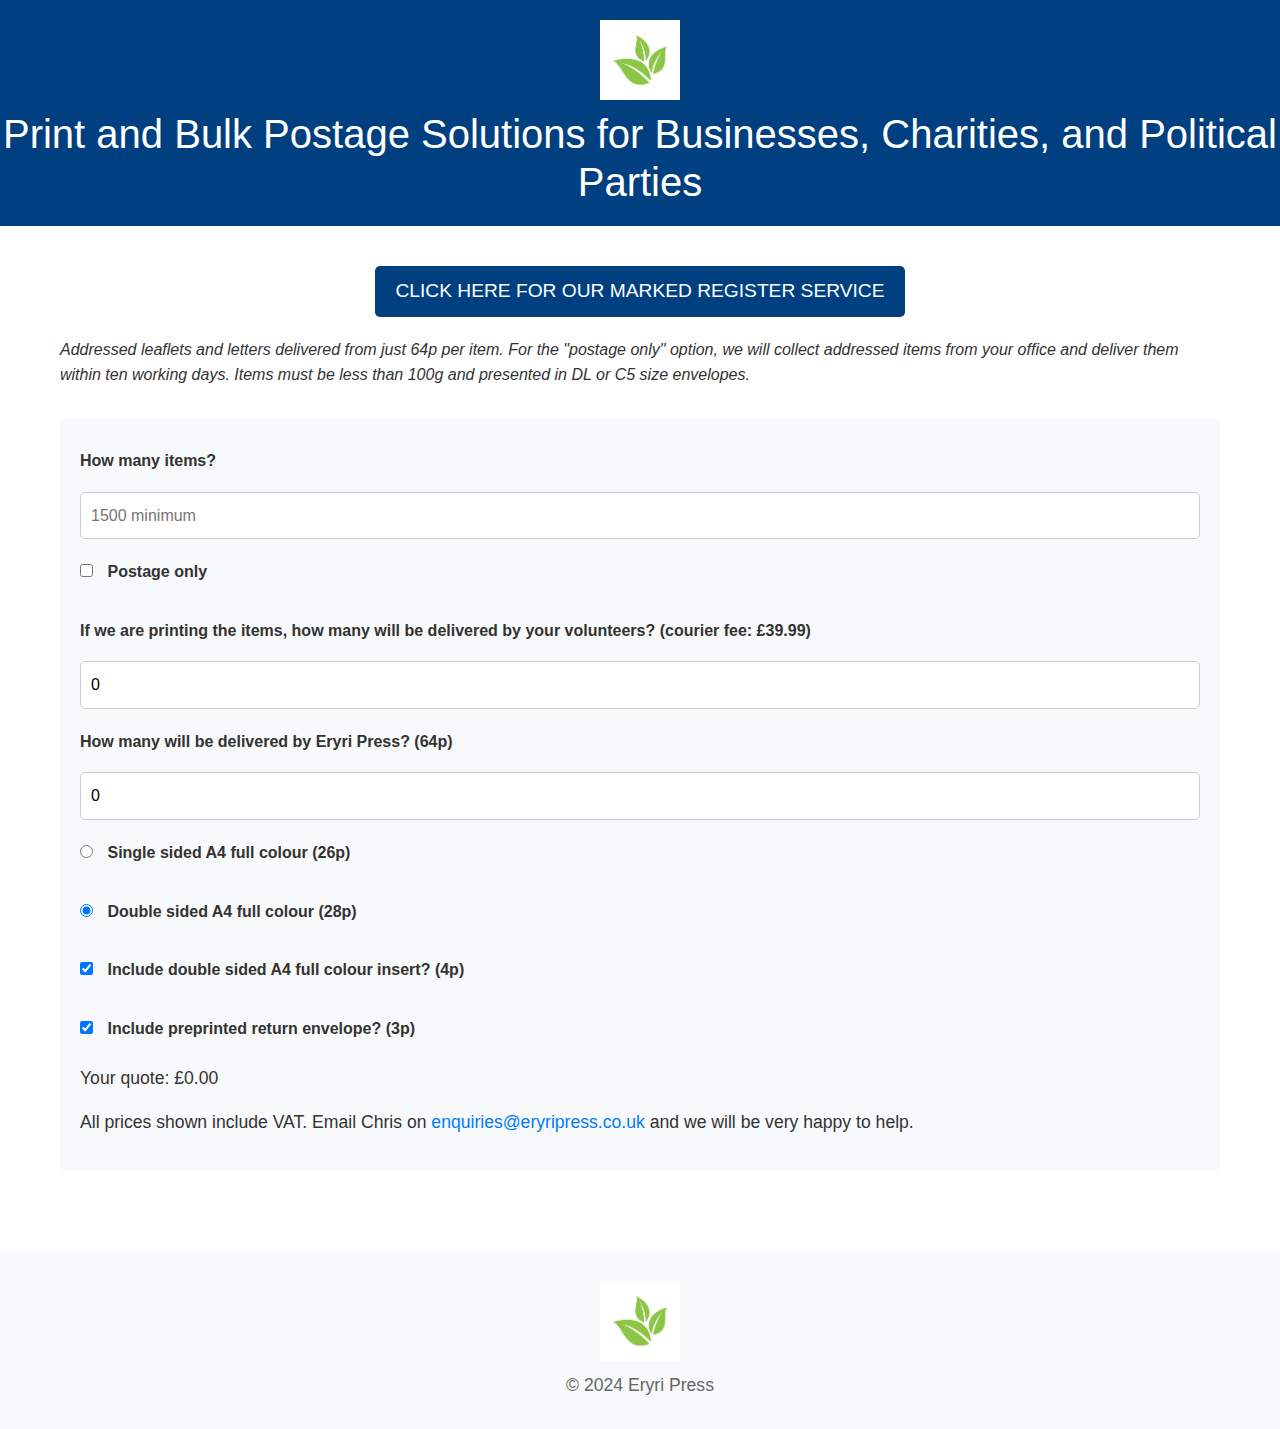
==== index.html @ dcd9df53 "Update index.html" ====
<!DOCTYPE html>
<html lang="en">
<head>
    <meta charset="UTF-8">
    <meta name="viewport" content="width=device-width, initial-scale=1.0">
    <title>Eryri Press</title>
    <link rel="icon" type="image/x-icon" href="./logo.jpg">
    <link rel="stylesheet" href="https://stackpath.bootstrapcdn.com/bootstrap/4.5.2/css/bootstrap.min.css">
    <style>
        body {
            font-family: 'Arial', sans-serif;
            color: #333;
            margin: 0;
            padding: 0;
            line-height: 1.6;
        }
        .header {
            background-color: #004080;
            color: white;
            padding: 20px 0;
            text-align: center;
        }
        .header img {
            height: 80px;
            margin-bottom: 10px;
        }
        .header h1 {
            font-size: 2.5em;
            margin: 0;
        }
        .content {
            padding: 40px 20px;
            max-width: 1200px;
            margin: 0 auto;
        }
        .btn-top {
            background-color: #004080;
            color: white;
            padding: 10px 20px;
            border-radius: 5px;
            text-decoration: none;
            font-size: 1.2em;
            margin-bottom: 20px;
            display: inline-block;
        }
        .btn-top:hover {
            background-color: #003366;
            color: white;
        }
        form {
            background-color: #f8f9fa;
            padding: 20px;
            border-radius: 5px;
            margin-top: 30px;
        }
        form label {
            font-weight: bold;
            margin-top: 10px;
        }
        form input[type="number"] {
            width: 100%;
            padding: 10px;
            margin: 10px 0;
            border: 1px solid #ccc;
            border-radius: 5px;
        }
        .checkbox-label, .radio-label {
            margin-bottom: 15px;
        }
        .checkbox-label input, .radio-label input {
            margin-right: 10px;
        }
        p {
            font-size: 1.1em;
            margin-bottom: 15px;
        }
        .footer {
            background-color: #f8f9fa;
            padding: 20px 0;
            text-align: center;
            margin-top: 40px;
        }
        .footer img {
            height: 80px;
            margin-top: 10px;
        }
        .footer p {
            margin: 10px 0;
            color: #666;
        }
    </style>
</head>
<body>
    <div class="header">
        <img src="./logo.jpg" alt="Eryri Press Logo">
        <h1>Print and Bulk Postage Solutions for Businesses, Charities, and Political Parties</h1>
    </div>

    <div class="content">
        <div class="text-center">
            <a href="https://eryripress.co.uk/data/" class="btn-top">CLICK HERE FOR OUR MARKED REGISTER SERVICE</a>
        </div>
        
        <em>
            Addressed leaflets and letters delivered from just 64p per item. For the "postage only" option, we will collect addressed items from your office and deliver them within ten working days. Items must be less than 100g and presented in DL or C5 size envelopes.
        </em>

        <form>
            <label for="amount">How many items?</label>
            <input id="amount" name="amount" type="number" placeholder="1500 minimum">
        
            <div class="checkbox-label">
                <input type="checkbox" id="postage-only" name="postage-only">
                <label for="postage-only">Postage only</label>
            </div>

            <label for="volunteer-amount">If we are printing the items, how many will be delivered by your volunteers? (courier fee: £39.99)</label>
            <input id="volunteer-amount" name="volunteer-amount" type="number" value="0" min="0" step="1">
            
            <label for="eryri-amount">How many will be delivered by Eryri Press? (64p)</label>
            <input id="eryri-amount" name="eryri-amount" type="number" value="0" readonly>
            
            <div class="radio-label">
                <input type="radio" name="mailing" id="single-sided-full-colour" value="single-sided-full-colour">
                <label for="single-sided-full-colour">Single sided A4 full colour (26p)</label>
            </div>
            <div class="radio-label">
                <input checked type="radio" name="mailing" id="double-sided-full-colour" value="double-sided-full-colour">
                <label for="double-sided-full-colour">Double sided A4 full colour (28p)</label>
            </div>
        
            <div class="checkbox-label">
                <input checked type="checkbox" id="insert" name="insert">
                <label for="insert">Include double sided A4 full colour insert? (4p)</label>
            </div>
            
            <div class="checkbox-label">
                <input checked type="checkbox" id="freepost" name="freepost">
                <label for="freepost">Include preprinted return envelope? (3p)</label>
            </div>
            
            <p>Your quote: <span id="total">£0.00</span></p>
            <p>All prices shown include VAT. Email Chris on <a href="mailto:enquiries@eryripress.co.uk">enquiries@eryripress.co.uk</a> and we will be very happy to help.</p>
        </form>
    </div>

    <div class="footer">
        <img src="./logo.jpg" alt="Eryri Press Logo">
        <p>&copy; 2024 Eryri Press</p>
    </div>
</body>
</html>
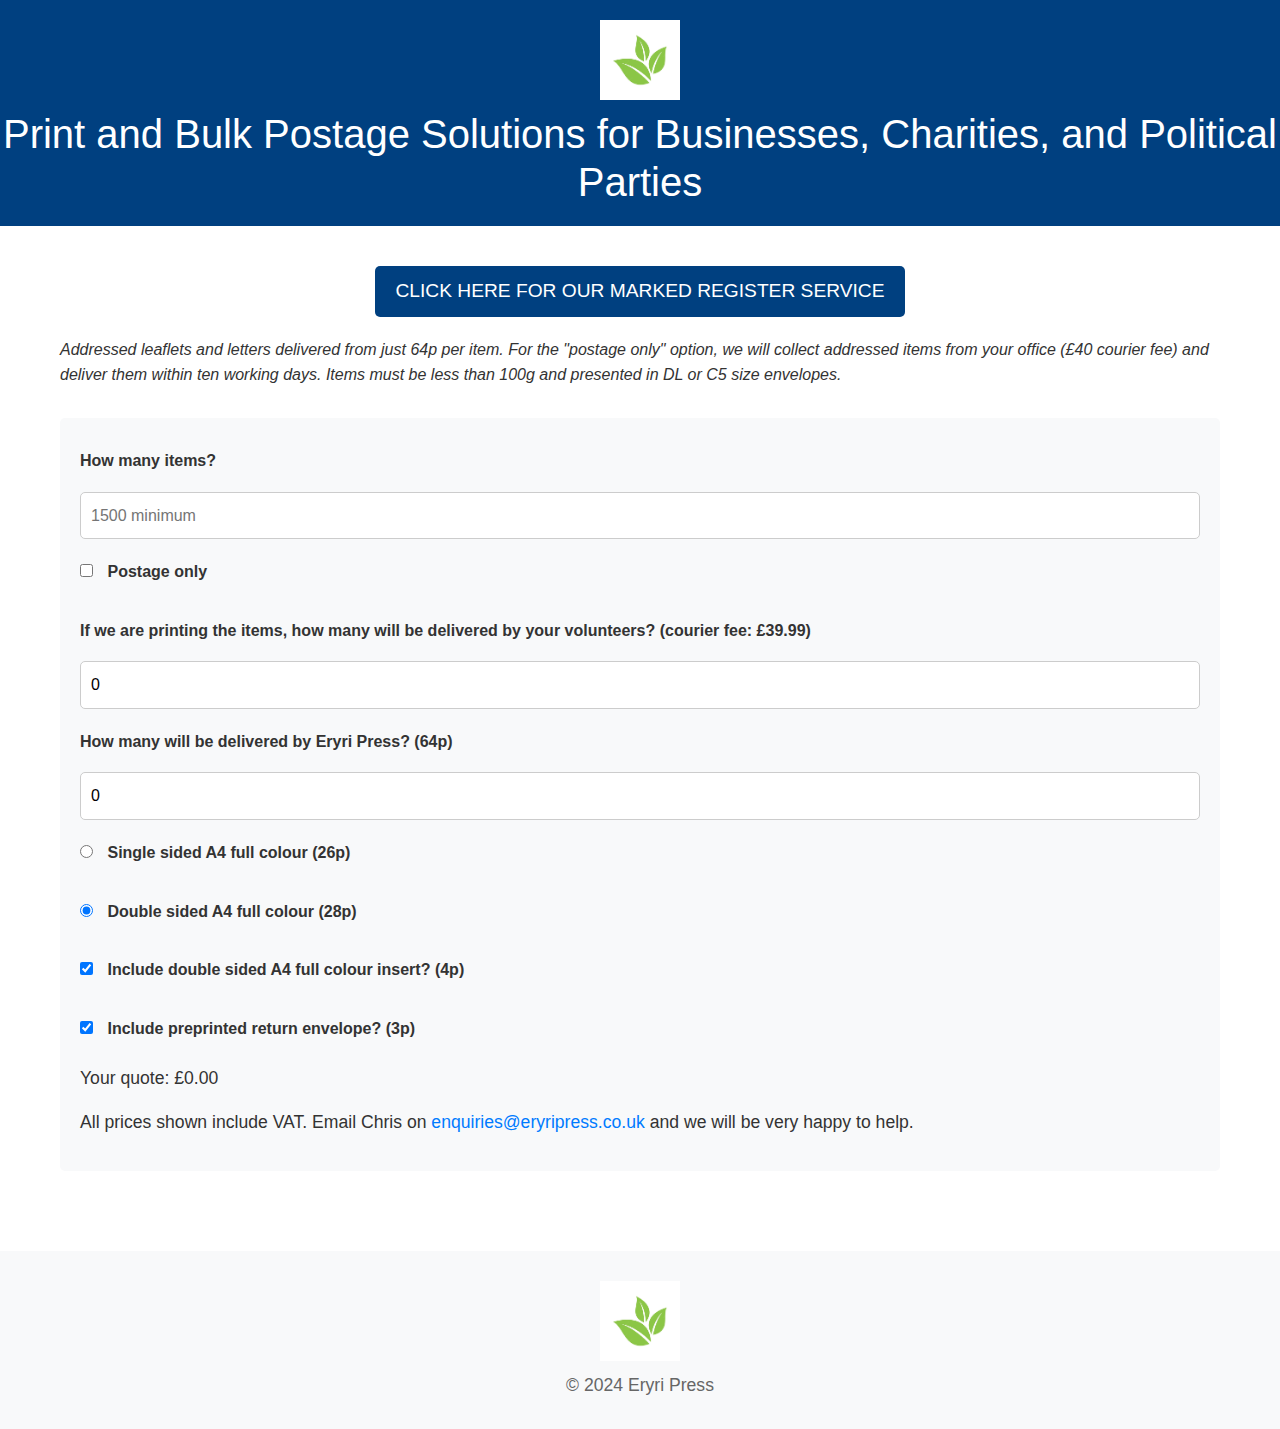
==== commit cdf0d3ad: "Update index.html" ====
--- a/index.html
+++ b/index.html
@@ -102,7 +102,7 @@
         </div>
         
         <em>
-            Addressed leaflets and letters delivered from just 64p per item. For the "postage only" option, we will collect addressed items from your office and deliver them within ten working days. Items must be less than 100g and presented in DL or C5 size envelopes.
+            Addressed leaflets and letters delivered from just 64p per item. For the "postage only" option, we will collect addressed items from your office (£40 courier fee) and deliver them within ten working days. Items must be less than 100g and presented in DL or C5 size envelopes.
         </em>
 
         <form>
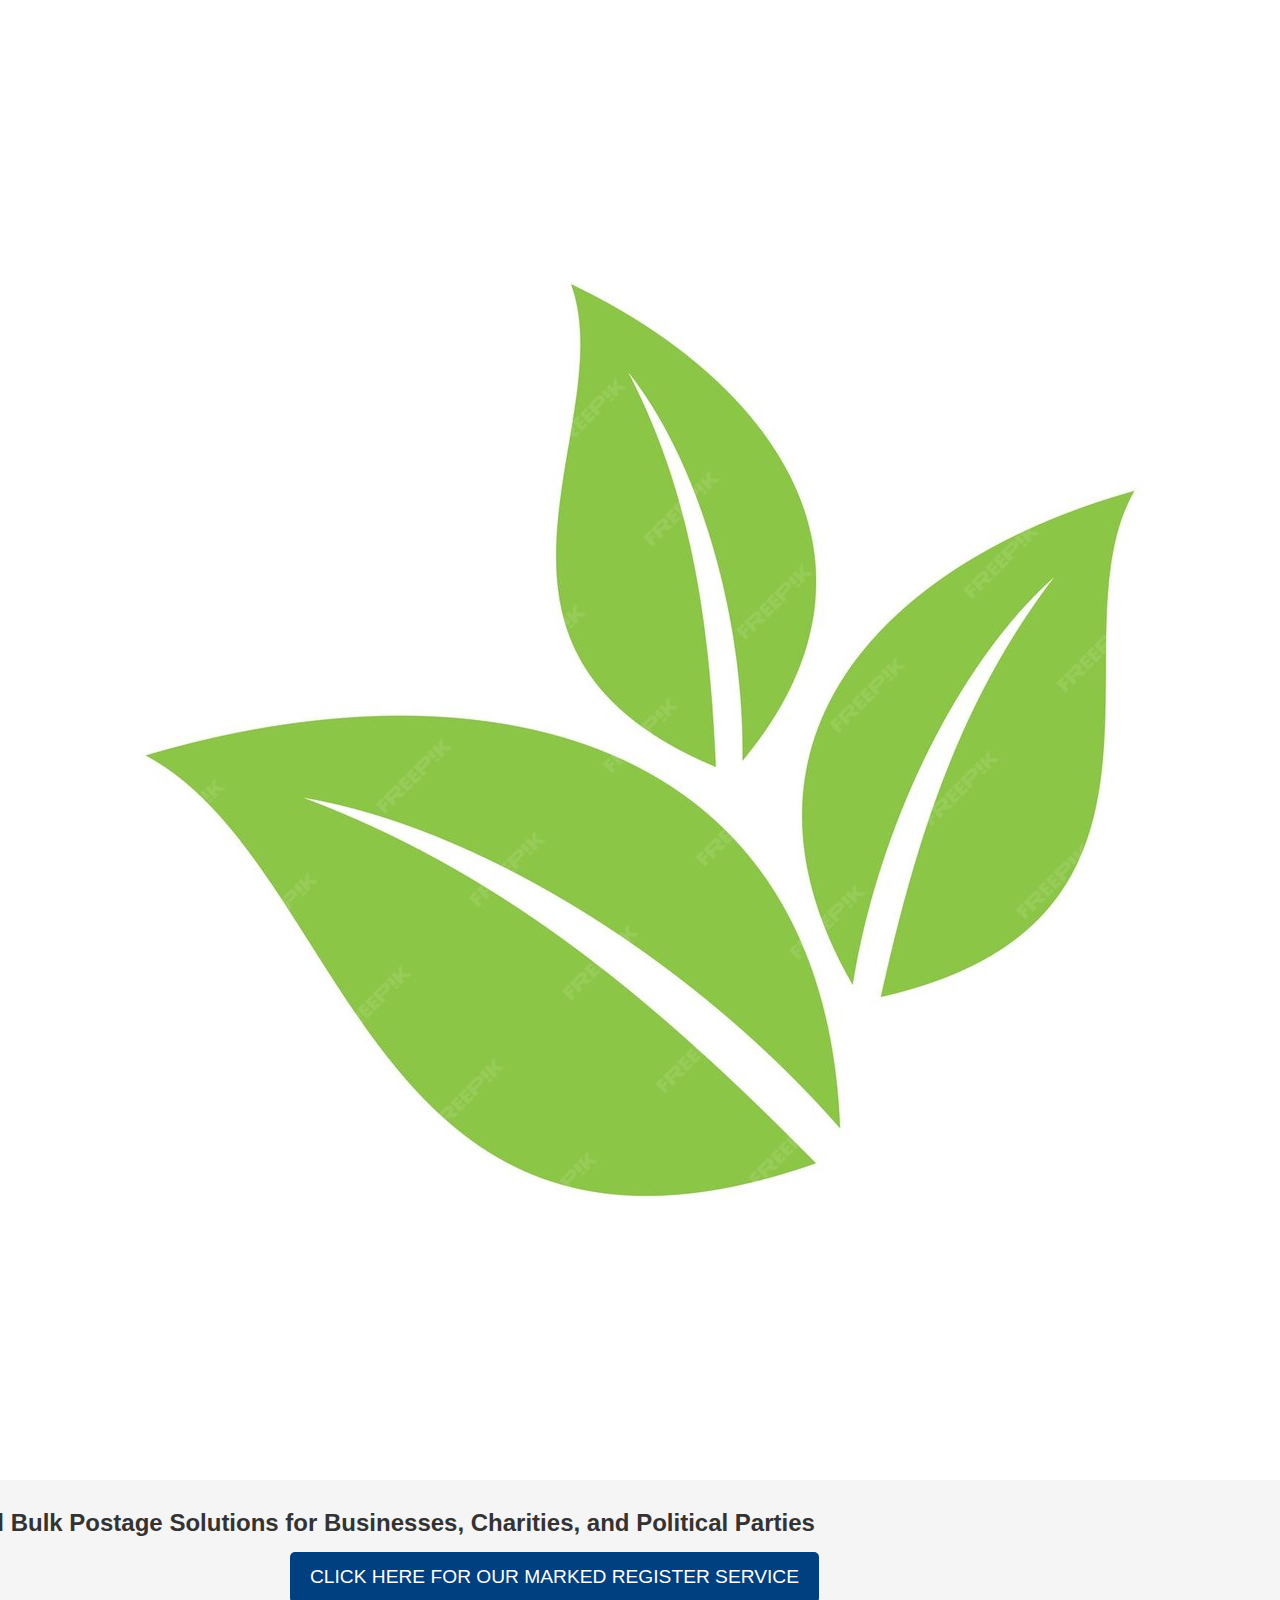
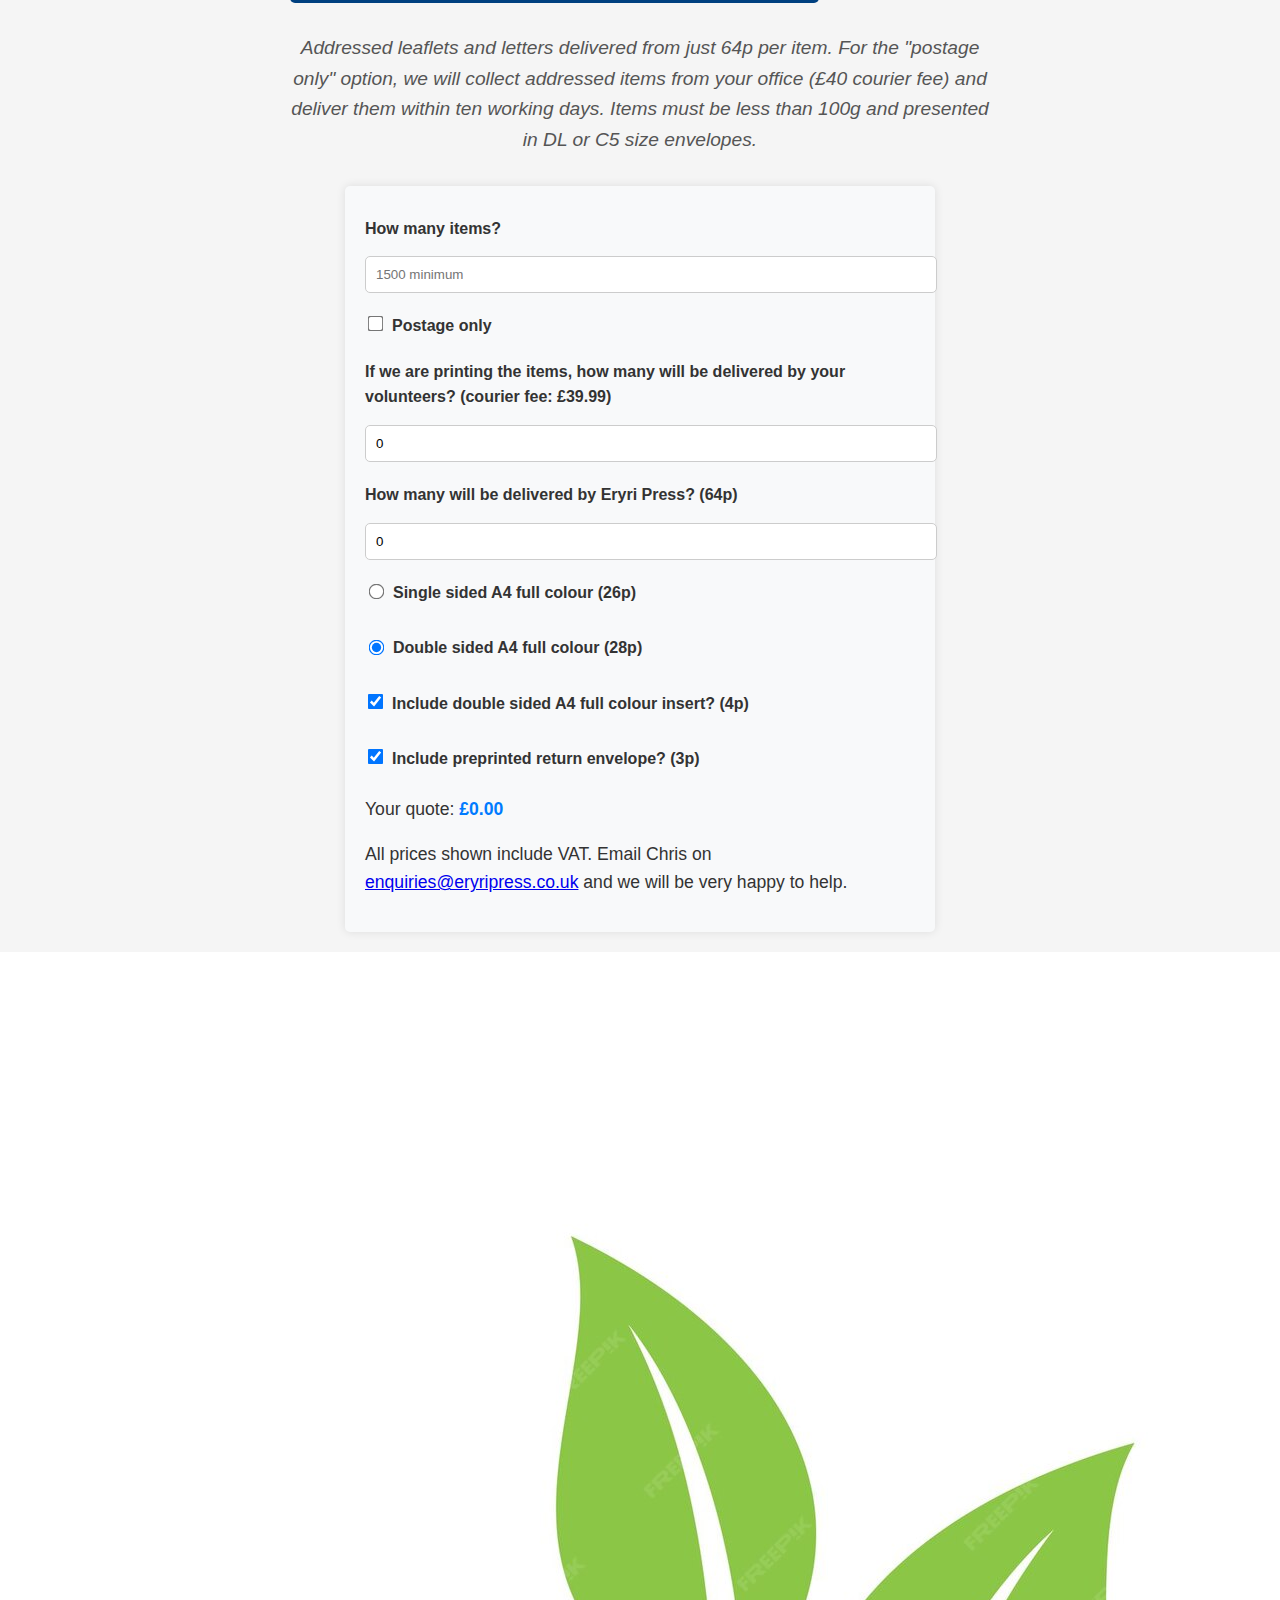
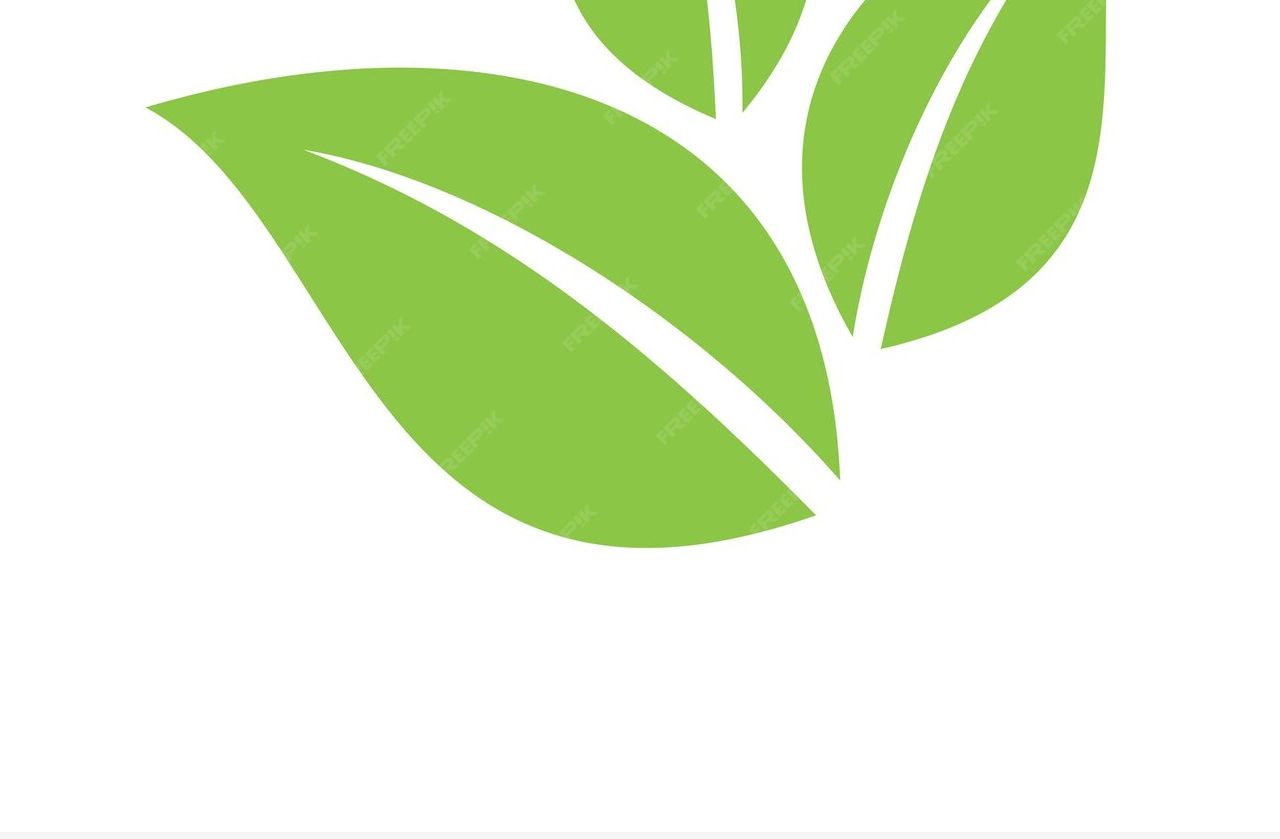
==== commit efce50d7: "wip" ====
--- a/index.html
+++ b/index.html
@@ -1,152 +1,76 @@
 <!DOCTYPE html>
 <html lang="en">
+
 <head>
     <meta charset="UTF-8">
     <meta name="viewport" content="width=device-width, initial-scale=1.0">
     <title>Eryri Press</title>
     <link rel="icon" type="image/x-icon" href="./logo.jpg">
-    <link rel="stylesheet" href="https://stackpath.bootstrapcdn.com/bootstrap/4.5.2/css/bootstrap.min.css">
-    <style>
-        body {
-            font-family: 'Arial', sans-serif;
-            color: #333;
-            margin: 0;
-            padding: 0;
-            line-height: 1.6;
-        }
-        .header {
-            background-color: #004080;
-            color: white;
-            padding: 20px 0;
-            text-align: center;
-        }
-        .header img {
-            height: 80px;
-            margin-bottom: 10px;
-        }
-        .header h1 {
-            font-size: 2.5em;
-            margin: 0;
-        }
-        .content {
-            padding: 40px 20px;
-            max-width: 1200px;
-            margin: 0 auto;
-        }
-        .btn-top {
-            background-color: #004080;
-            color: white;
-            padding: 10px 20px;
-            border-radius: 5px;
-            text-decoration: none;
-            font-size: 1.2em;
-            margin-bottom: 20px;
-            display: inline-block;
-        }
-        .btn-top:hover {
-            background-color: #003366;
-            color: white;
-        }
-        form {
-            background-color: #f8f9fa;
-            padding: 20px;
-            border-radius: 5px;
-            margin-top: 30px;
-        }
-        form label {
-            font-weight: bold;
-            margin-top: 10px;
-        }
-        form input[type="number"] {
-            width: 100%;
-            padding: 10px;
-            margin: 10px 0;
-            border: 1px solid #ccc;
-            border-radius: 5px;
-        }
-        .checkbox-label, .radio-label {
-            margin-bottom: 15px;
-        }
-        .checkbox-label input, .radio-label input {
-            margin-right: 10px;
-        }
-        p {
-            font-size: 1.1em;
-            margin-bottom: 15px;
-        }
-        .footer {
-            background-color: #f8f9fa;
-            padding: 20px 0;
-            text-align: center;
-            margin-top: 40px;
-        }
-        .footer img {
-            height: 80px;
-            margin-top: 10px;
-        }
-        .footer p {
-            margin: 10px 0;
-            color: #666;
-        }
-    </style>
+    <link rel="stylesheet" href="./styles.css">
 </head>
+
 <body>
-    <div class="header">
+    <header>
         <img src="./logo.jpg" alt="Eryri Press Logo">
         <h1>Print and Bulk Postage Solutions for Businesses, Charities, and Political Parties</h1>
-    </div>
-
-    <div class="content">
+    </header>
+    <main>
         <div class="text-center">
             <a href="https://eryripress.co.uk/data/" class="btn-top">CLICK HERE FOR OUR MARKED REGISTER SERVICE</a>
         </div>
-        
+
         <em>
-            Addressed leaflets and letters delivered from just 64p per item. For the "postage only" option, we will collect addressed items from your office (£40 courier fee) and deliver them within ten working days. Items must be less than 100g and presented in DL or C5 size envelopes.
+            Addressed leaflets and letters delivered from just 64p per item. For the "postage only" option, we will
+            collect addressed items from your office (£40 courier fee) and deliver them within ten working days. Items
+            must be less than 100g and presented in DL or C5 size envelopes.
         </em>
 
         <form>
             <label for="amount">How many items?</label>
             <input id="amount" name="amount" type="number" placeholder="1500 minimum">
-        
+
             <div class="checkbox-label">
                 <input type="checkbox" id="postage-only" name="postage-only">
                 <label for="postage-only">Postage only</label>
             </div>
 
-            <label for="volunteer-amount">If we are printing the items, how many will be delivered by your volunteers? (courier fee: £39.99)</label>
+            <label for="volunteer-amount">If we are printing the items, how many will be delivered by your volunteers?
+                (courier fee: £39.99)</label>
             <input id="volunteer-amount" name="volunteer-amount" type="number" value="0" min="0" step="1">
-            
+
             <label for="eryri-amount">How many will be delivered by Eryri Press? (64p)</label>
             <input id="eryri-amount" name="eryri-amount" type="number" value="0" readonly>
-            
+
             <div class="radio-label">
                 <input type="radio" name="mailing" id="single-sided-full-colour" value="single-sided-full-colour">
                 <label for="single-sided-full-colour">Single sided A4 full colour (26p)</label>
             </div>
             <div class="radio-label">
-                <input checked type="radio" name="mailing" id="double-sided-full-colour" value="double-sided-full-colour">
+                <input checked type="radio" name="mailing" id="double-sided-full-colour"
+                    value="double-sided-full-colour">
                 <label for="double-sided-full-colour">Double sided A4 full colour (28p)</label>
             </div>
-        
+
             <div class="checkbox-label">
                 <input checked type="checkbox" id="insert" name="insert">
                 <label for="insert">Include double sided A4 full colour insert? (4p)</label>
             </div>
-            
+
             <div class="checkbox-label">
                 <input checked type="checkbox" id="freepost" name="freepost">
                 <label for="freepost">Include preprinted return envelope? (3p)</label>
             </div>
-            
+
             <p>Your quote: <span id="total">£0.00</span></p>
-            <p>All prices shown include VAT. Email Chris on <a href="mailto:enquiries@eryripress.co.uk">enquiries@eryripress.co.uk</a> and we will be very happy to help.</p>
+            <p>All prices shown include VAT. Email Chris on <a
+                    href="mailto:enquiries@eryripress.co.uk">enquiries@eryripress.co.uk</a> and we will be very happy to
+                help.</p>
         </form>
-    </div>
 
-    <div class="footer">
+    </main>
+    <footer>
         <img src="./logo.jpg" alt="Eryri Press Logo">
-        <p>&copy; 2024 Eryri Press</p>
-    </div>
+    </footer>
 </body>
-</html>
+
+</html>--- a/styles.css
+++ b/styles.css
@@ -0,0 +1,214 @@
+body {
+    font-family: 'Arial', sans-serif;
+    background-color: #f5f5f5;
+    margin: 0;
+    padding: 20px;
+    display: flex;
+    flex-direction: column;
+    align-items: center;
+}
+
+h1 {
+    display: flex;
+    align-items: center;
+    font-size: 1.5em;
+    color: #333;
+    text-align: center;
+    margin-bottom: 10px;
+}
+
+h1 img {
+    margin-right: 20px;
+}
+
+em {
+    display: block;
+    margin: 10px 0;
+    font-size: 1.2em;
+    color: #555;
+    text-align: center;
+    max-width: 700px;
+}
+
+form {
+    background: #fff;
+    padding: 20px;
+    border-radius: 8px;
+    box-shadow: 0 0 10px rgba(0, 0, 0, 0.1);
+    max-width: 550px;
+    margin: 20px auto;
+    width: 100%;
+}
+
+label {
+    display: flex;
+    align-items: center;
+    margin: 10px 0 5px;
+    font-weight: bold;
+    color: #333;
+}
+
+input[type="number"],
+input[type="text"],
+input[type="checkbox"],
+input[type="radio"] {
+    margin-right: 10px;
+}
+
+input[type="number"] {
+    width: calc(100% - 20px);
+    padding: 8px;
+    border: 1px solid #ccc;
+    border-radius: 4px;
+}
+
+input[type="checkbox"],
+input[type="radio"] {
+    transform: scale(1.2);
+    margin-right: 10px;
+}
+
+button {
+    background: #007bff;
+    color: #fff;
+    border: none;
+    padding: 10px 20px;
+    border-radius: 4px;
+    cursor: pointer;
+    font-size: 1em;
+    margin-top: 20px;
+}
+
+button:hover {
+    background: #0056b3;
+}
+
+#total {
+    font-weight: bold;
+    color: #007bff;
+}
+
+p {
+    font-size: 1.1em;
+    color: #333;
+}
+
+.checkbox-label,
+.radio-label {
+    display: flex;
+    align-items: center;
+}
+
+body {
+    font-family: 'Arial', sans-serif;
+    color: #333;
+    margin: 0;
+    padding: 0;
+    line-height: 1.6;
+}
+.header {
+    background-color: #004080;
+    color: white;
+    padding: 20px 0;
+    text-align: center;
+}
+.header img {
+    height: 80px;
+    margin-bottom: 10px;
+}
+.header h1 {
+    font-size: 2.5em;
+    margin: 0;
+}
+.content {
+    padding: 40px 20px;
+    max-width: 1200px;
+    margin: 0 auto;
+}
+.btn-top {
+    background-color: #004080;
+    color: white;
+    padding: 10px 20px;
+    border-radius: 5px;
+    text-decoration: none;
+    font-size: 1.2em;
+    margin-bottom: 20px;
+    display: inline-block;
+}
+.btn-top:hover {
+    background-color: #003366;
+    color: white;
+}
+form {
+    background-color: #f8f9fa;
+    padding: 20px;
+    border-radius: 5px;
+    margin-top: 30px;
+}
+form label {
+    font-weight: bold;
+    margin-top: 10px;
+}
+form input[type="number"] {
+    width: 100%;
+    padding: 10px;
+    margin: 10px 0;
+    border: 1px solid #ccc;
+    border-radius: 5px;
+}
+.checkbox-label, .radio-label {
+    margin-bottom: 15px;
+}
+.checkbox-label input, .radio-label input {
+    margin-right: 10px;
+}
+p {
+    font-size: 1.1em;
+    margin-bottom: 15px;
+}
+.footer {
+    background-color: #f8f9fa;
+    padding: 20px 0;
+    text-align: center;
+    margin-top: 40px;
+}
+.footer img {
+    height: 80px;
+    margin-top: 10px;
+}
+.footer p {
+    margin: 10px 0;
+    color: #666;
+}
+
+body {
+    font-family: 'Arial', sans-serif;
+    color: #333;
+    margin: 0;
+    padding: 0;
+    line-height: 1.6;
+    text-align: left;
+}
+.header {
+    background-color: #004080;
+    color: white;
+    padding: 20px 0;
+    text-align: center;
+}
+.header img {
+    height: 80px;
+    margin-bottom: 10px;
+}
+.header h1 {
+    font-size: 2.5em;
+    margin: 0;
+}
+.content {
+    padding: 40px 20px;
+    max-width: 1200px;
+    margin: 0 auto;
+    text-align: left;
+}
+.pricing, .cta, .faq {
+    text-align: left;
+}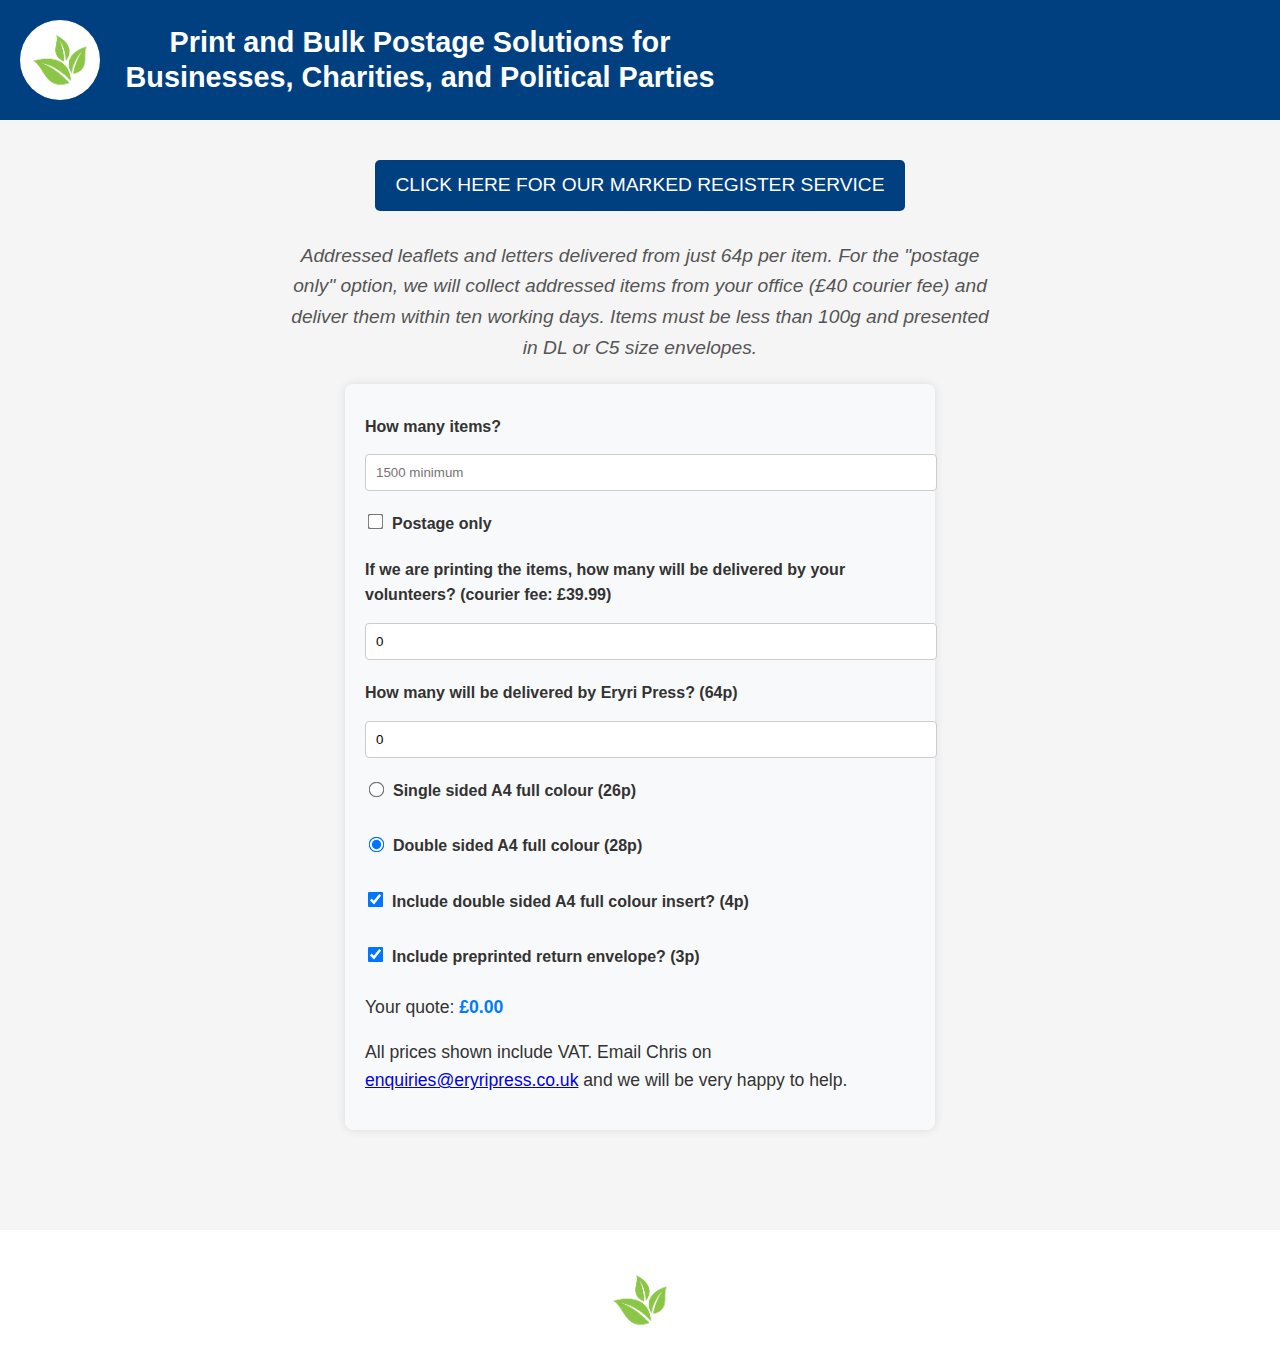
==== commit 300a67bc: "styling" ====
--- a/index.html
+++ b/index.html
@@ -15,7 +15,7 @@
         <h1>Print and Bulk Postage Solutions for Businesses, Charities, and Political Parties</h1>
     </header>
     <main>
-        <div class="text-center">
+        <div class="centre-content">
             <a href="https://eryripress.co.uk/data/" class="btn-top">CLICK HERE FOR OUR MARKED REGISTER SERVICE</a>
         </div>
 
--- a/styles.css
+++ b/styles.css
@@ -1,24 +1,48 @@
 body {
     font-family: 'Arial', sans-serif;
+    color: #333;
     background-color: #f5f5f5;
     margin: 0;
-    padding: 20px;
+    padding: 0;
+    line-height: 1.6;
     display: flex;
     flex-direction: column;
     align-items: center;
+    text-align: left;
 }
 
-h1 {
-    display: flex;
+header {
+    background-color: #004080;
+    color: white;
+    display: grid;
+    grid-template-areas:
+        ". logo heading .";
+    grid-template-columns: 0px auto auto 1fr;
+    grid-gap: 20px;
     align-items: center;
-    font-size: 1.5em;
-    color: #333;
     text-align: center;
-    margin-bottom: 10px;
+    width: 100%;
+    box-sizing: border-box;
+    padding: 20px 0;
 }
 
-h1 img {
-    margin-right: 20px;
+header img {
+    grid-area: logo;
+    height: auto;
+    max-width: 80px;
+    max-height: 80px;
+    display: block;
+    margin: 0 auto;
+    border-radius: 100%;
+}
+
+header h1 {
+    grid-area: heading;
+    font-size: 1.8em;
+    max-width: 600px;
+    margin: 0 auto;
+    line-height: 1.2;
+    word-wrap: break-word;
 }
 
 em {
@@ -31,7 +55,7 @@
 }
 
 form {
-    background: #fff;
+    background-color: #f8f9fa;
     padding: 20px;
     border-radius: 8px;
     box-shadow: 0 0 10px rgba(0, 0, 0, 0.1);
@@ -40,32 +64,30 @@
     width: 100%;
 }
 
-label {
+form label {
     display: flex;
     align-items: center;
+    font-weight: bold;
     margin: 10px 0 5px;
-    font-weight: bold;
-    color: #333;
 }
 
-input[type="number"],
+input[type="number"] {
+    width: 100%;
+    padding: 10px;
+    margin: 10px 0;
+    border: 1px solid #ccc;
+    border-radius: 4px;
+}
+
 input[type="text"],
 input[type="checkbox"],
 input[type="radio"] {
     margin-right: 10px;
 }
 
-input[type="number"] {
-    width: calc(100% - 20px);
-    padding: 8px;
-    border: 1px solid #ccc;
-    border-radius: 4px;
-}
-
 input[type="checkbox"],
 input[type="radio"] {
     transform: scale(1.2);
-    margin-right: 10px;
 }
 
 button {
@@ -90,41 +112,23 @@
 
 p {
     font-size: 1.1em;
-    color: #333;
+    margin-bottom: 15px;
 }
 
 .checkbox-label,
 .radio-label {
     display: flex;
     align-items: center;
+    margin-bottom: 15px;
 }
 
-body {
-    font-family: 'Arial', sans-serif;
-    color: #333;
-    margin: 0;
-    padding: 0;
-    line-height: 1.6;
+main {
+    padding: 40px 20px;
+    max-width: 800px;
+    margin: 0 auto;
+    text-align: left;
 }
-.header {
-    background-color: #004080;
-    color: white;
-    padding: 20px 0;
-    text-align: center;
-}
-.header img {
-    height: 80px;
-    margin-bottom: 10px;
-}
-.header h1 {
-    font-size: 2.5em;
-    margin: 0;
-}
-.content {
-    padding: 40px 20px;
-    max-width: 1200px;
-    margin: 0 auto;
-}
+
 .btn-top {
     background-color: #004080;
     color: white;
@@ -135,80 +139,37 @@
     margin-bottom: 20px;
     display: inline-block;
 }
+
 .btn-top:hover {
     background-color: #003366;
-    color: white;
 }
-form {
-    background-color: #f8f9fa;
-    padding: 20px;
-    border-radius: 5px;
-    margin-top: 30px;
-}
-form label {
-    font-weight: bold;
-    margin-top: 10px;
-}
-form input[type="number"] {
-    width: 100%;
-    padding: 10px;
-    margin: 10px 0;
-    border: 1px solid #ccc;
-    border-radius: 5px;
-}
-.checkbox-label, .radio-label {
-    margin-bottom: 15px;
-}
-.checkbox-label input, .radio-label input {
-    margin-right: 10px;
-}
-p {
-    font-size: 1.1em;
-    margin-bottom: 15px;
-}
-.footer {
-    background-color: #f8f9fa;
+
+footer {
+    background-color: #fff;
     padding: 20px 0;
     text-align: center;
     margin-top: 40px;
+    width: 100%;
 }
-.footer img {
+
+footer img {
     height: 80px;
     margin-top: 10px;
+    border-radius: 100%;
 }
-.footer p {
+
+footer p {
     margin: 10px 0;
     color: #666;
 }
 
-body {
-    font-family: 'Arial', sans-serif;
-    color: #333;
-    margin: 0;
-    padding: 0;
-    line-height: 1.6;
-    text-align: left;
+.centre-content {
+    display: flex;
+    align-content: center;
+    justify-content: center;
 }
-.header {
-    background-color: #004080;
-    color: white;
-    padding: 20px 0;
-    text-align: center;
-}
-.header img {
-    height: 80px;
-    margin-bottom: 10px;
-}
-.header h1 {
-    font-size: 2.5em;
-    margin: 0;
-}
-.content {
-    padding: 40px 20px;
-    max-width: 1200px;
-    margin: 0 auto;
-    text-align: left;
-}
-.pricing, .cta, .faq {
-    text-align: left;
+
+iframe[src="https://docs.google.com/forms/d/e/1FAIpQLSeZJtV0hbUWJArmVICuaYPeAUgLJMvIMaSFes7AKFxDsmft7A/viewform?embedded=true"] {
+    width: 100%;
+    height: 1123px;
 }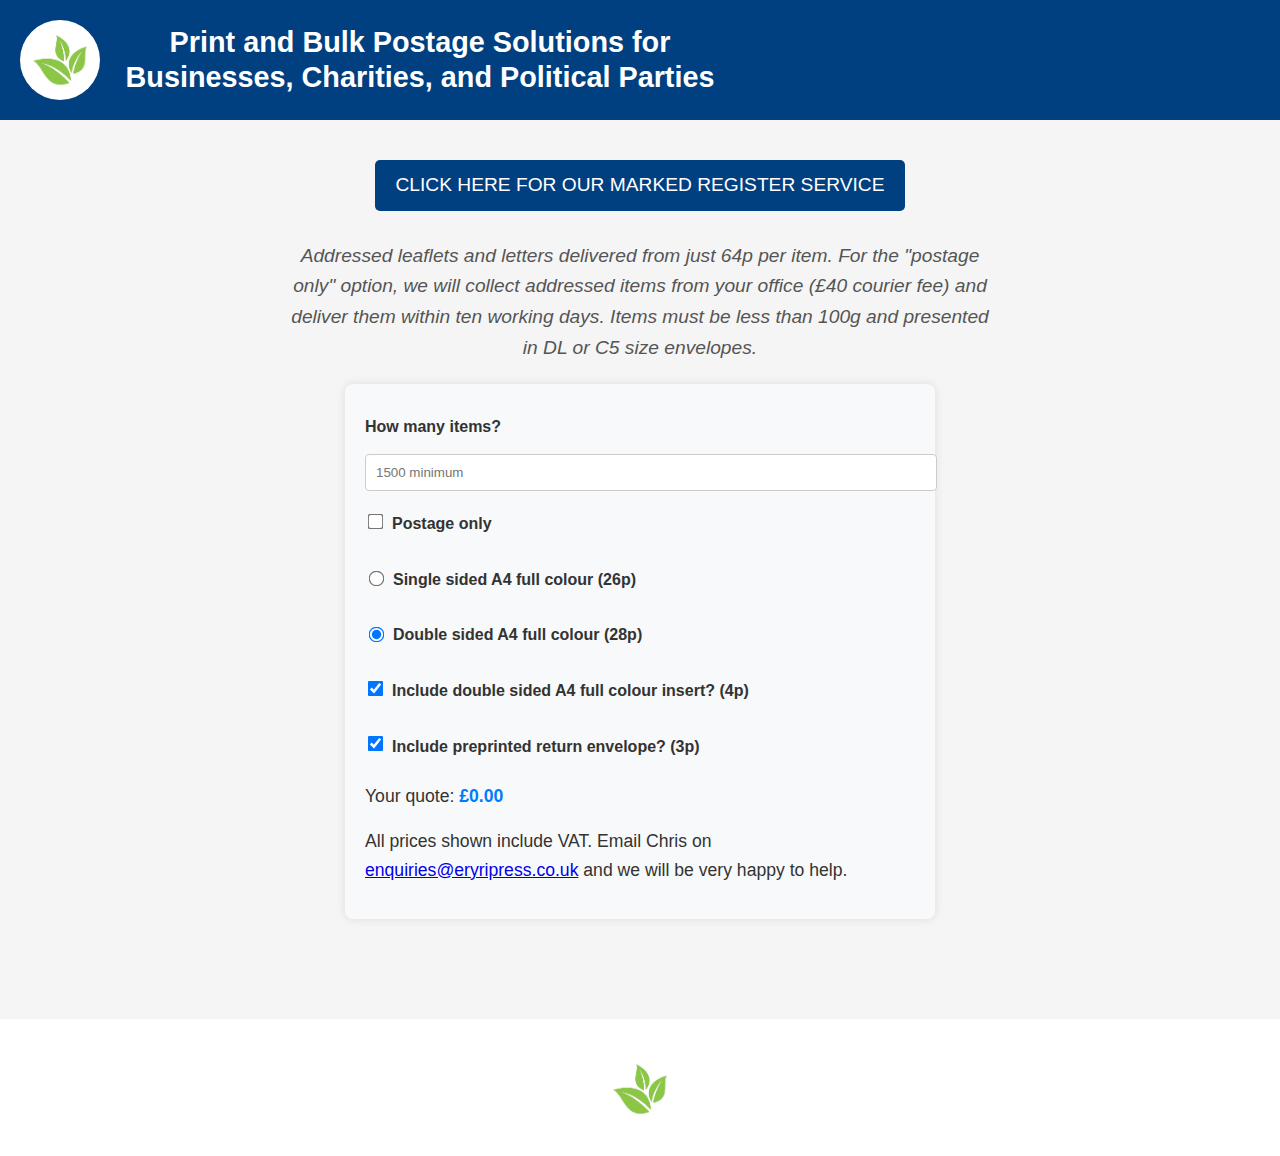
==== commit 5b168b4d: "volunteer split removed" ====
--- a/index.html
+++ b/index.html
@@ -7,6 +7,7 @@
     <title>Eryri Press</title>
     <link rel="icon" type="image/x-icon" href="./logo.jpg">
     <link rel="stylesheet" href="./styles.css">
+    <script src="./script.js"></script>
 </head>
 
 <body>
@@ -33,13 +34,6 @@
                 <input type="checkbox" id="postage-only" name="postage-only">
                 <label for="postage-only">Postage only</label>
             </div>
-
-            <label for="volunteer-amount">If we are printing the items, how many will be delivered by your volunteers?
-                (courier fee: £39.99)</label>
-            <input id="volunteer-amount" name="volunteer-amount" type="number" value="0" min="0" step="1">
-
-            <label for="eryri-amount">How many will be delivered by Eryri Press? (64p)</label>
-            <input id="eryri-amount" name="eryri-amount" type="number" value="0" readonly>
 
             <div class="radio-label">
                 <input type="radio" name="mailing" id="single-sided-full-colour" value="single-sided-full-colour">
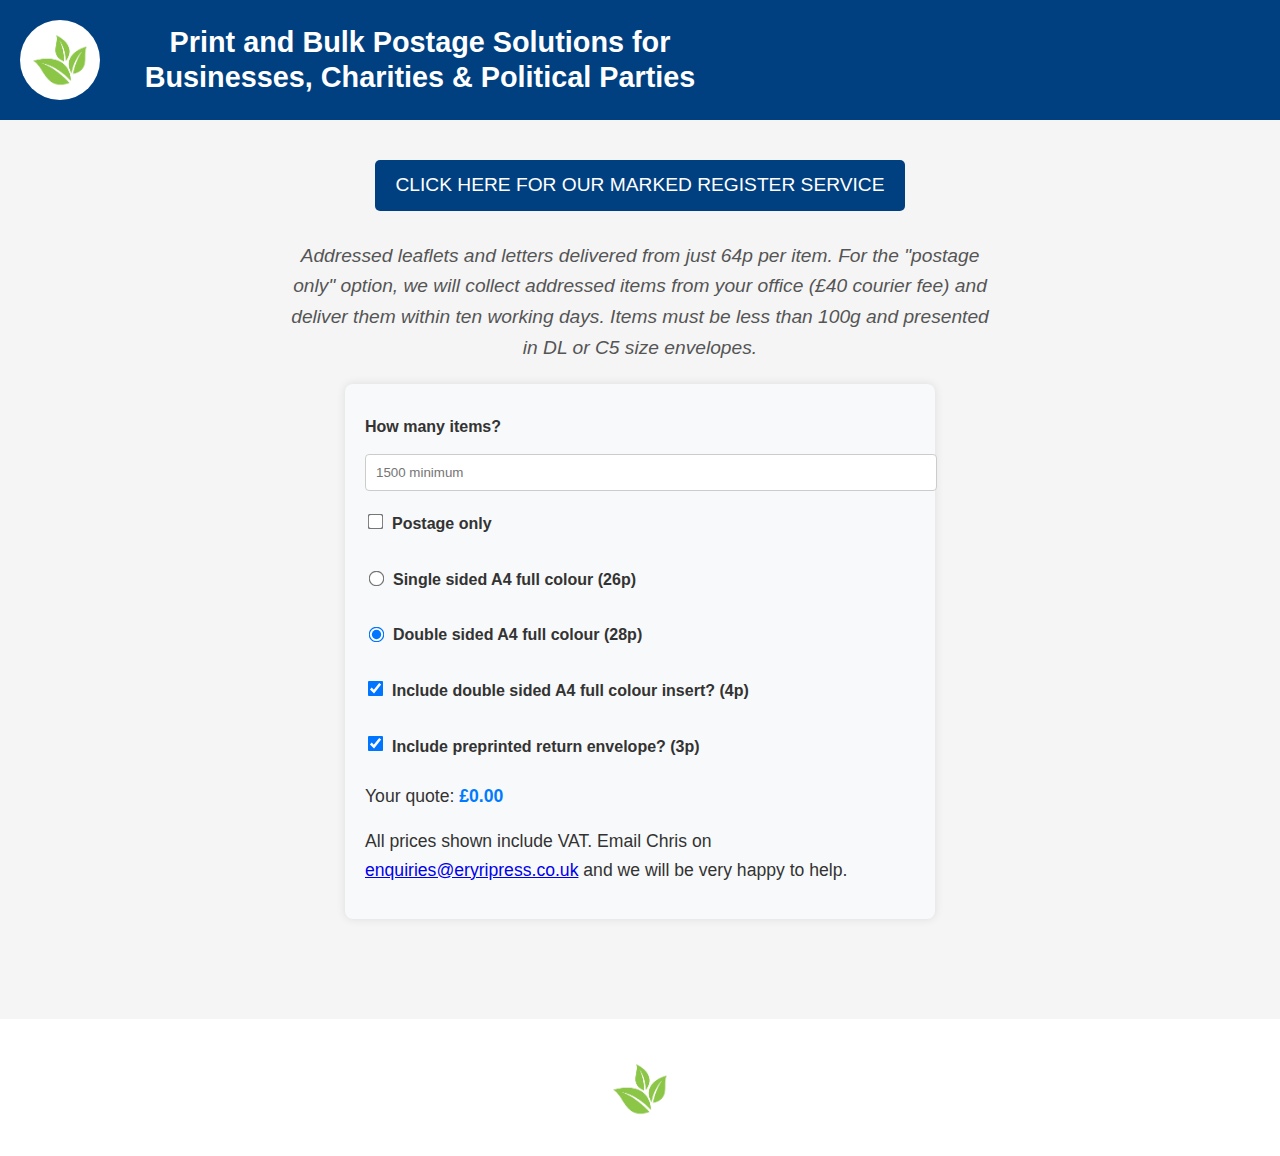
==== commit 26457a3c: "Update index.html" ====
--- a/index.html
+++ b/index.html
@@ -13,11 +13,11 @@
 <body>
     <header>
         <img src="./logo.jpg" alt="Eryri Press Logo">
-        <h1>Print and Bulk Postage Solutions for Businesses, Charities, and Political Parties</h1>
+        <h1>Print and Bulk Postage Solutions for Businesses, Charities & Political Parties</h1>
     </header>
     <main>
         <div class="centre-content">
-            <a href="https://eryripress.co.uk/data/" class="btn-top">CLICK HERE FOR OUR MARKED REGISTER SERVICE</a>
+            <a href="./data" class="btn-top">CLICK HERE FOR OUR MARKED REGISTER SERVICE</a>
         </div>
 
         <em>
@@ -67,4 +67,4 @@
     </footer>
 </body>
 
-</html>+</html>
